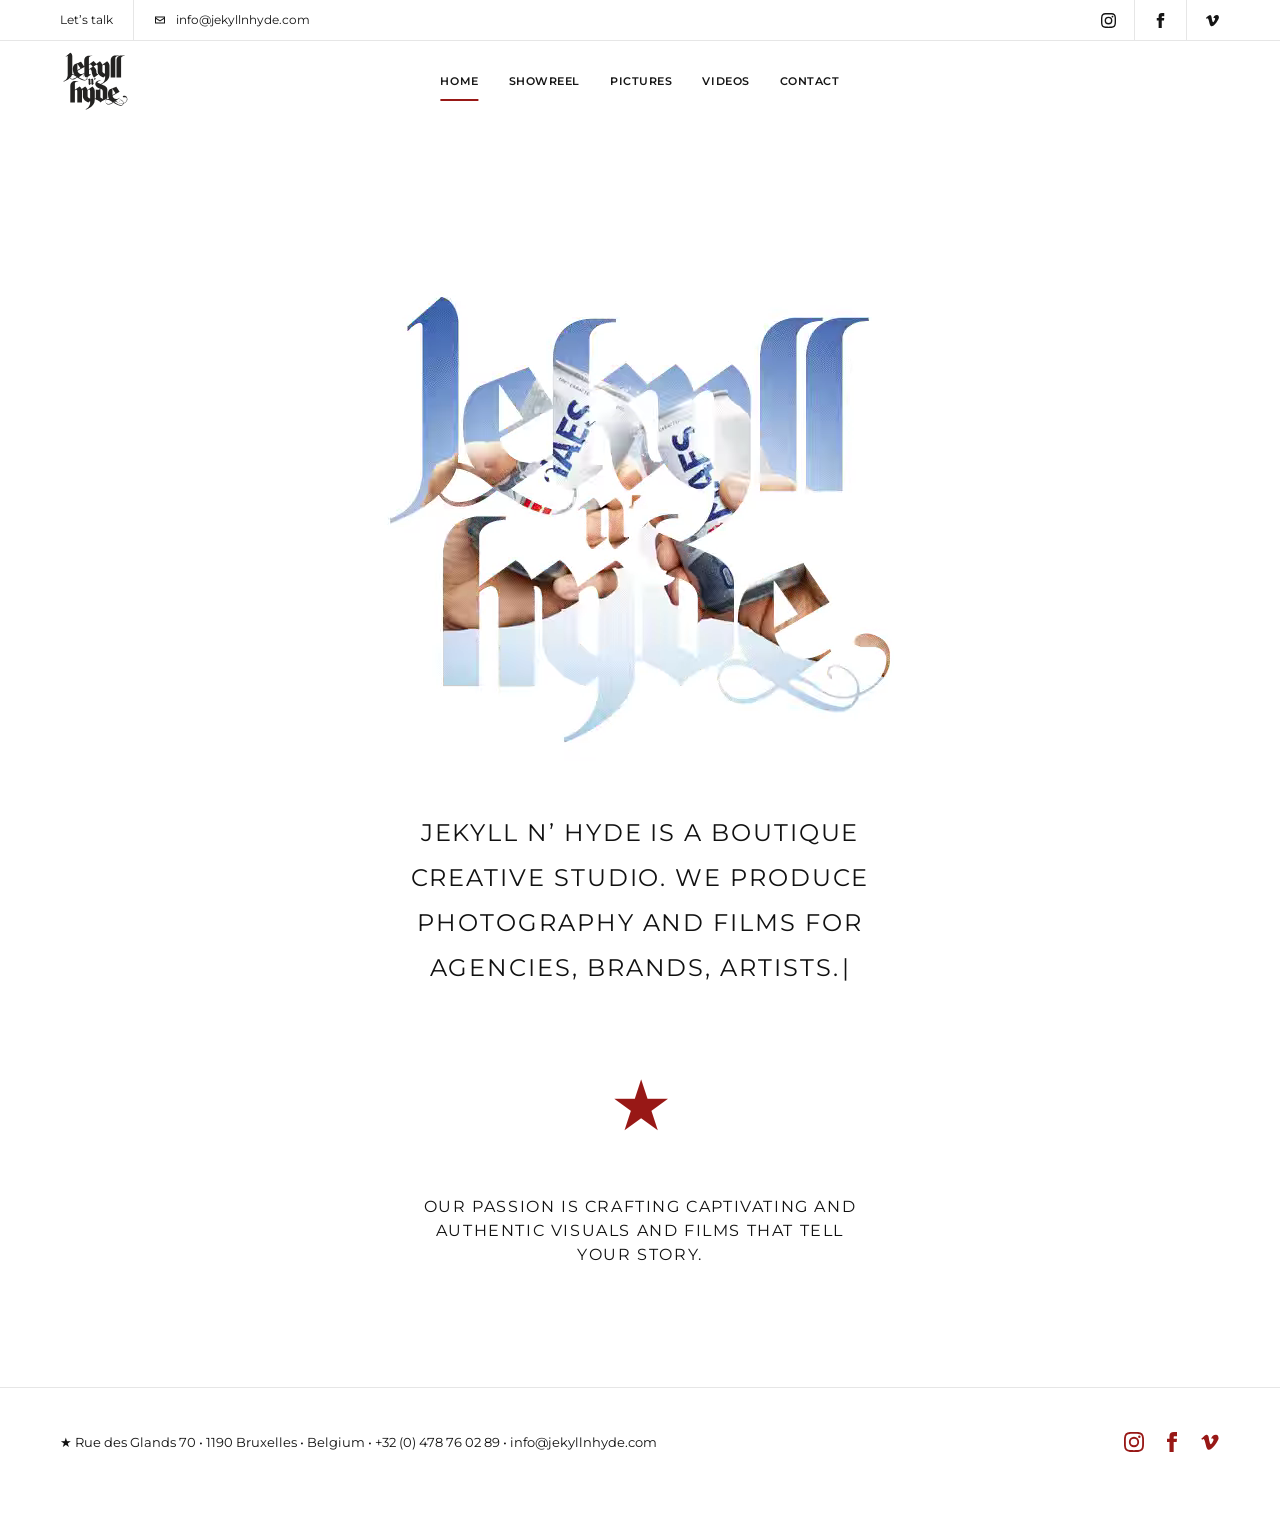
==== index.html @ 576fac51 "Site statique jekyllnhyde.com : migration depuis WordPress Reproduction fidèle des 5 pages (Home, Sh" ====
<!doctype html>
<html lang="en">
<head>
<meta charset="utf-8">
<meta name="viewport" content="width=device-width, initial-scale=1">
<title>Jekyll N&#x27; Hyde | Photography &amp; film production studio in Brussels</title>
<meta name="description" content="Jekyll N&#x27; Hyde is a boutique creative studio in Brussels. We produce advertising photography, commercial films and post-production for agencies, brands, artists and TV shows.">
<link rel="canonical" href="https://jekyllnhyde.com/">
<meta name="robots" content="index, follow, max-image-preview:large">
<meta property="og:type" content="website">
<meta property="og:site_name" content="Jekyll N' Hyde">
<meta property="og:title" content="Jekyll N&#x27; Hyde | Photography &amp; film production studio in Brussels">
<meta property="og:description" content="Jekyll N&#x27; Hyde is a boutique creative studio in Brussels. We produce advertising photography, commercial films and post-production for agencies, brands, artists and TV shows.">
<meta property="og:url" content="https://jekyllnhyde.com/">
<meta property="og:image" content="https://jekyllnhyde.com/assets/img/og-image.jpg">
<meta property="og:locale" content="en_GB">
<meta name="twitter:card" content="summary_large_image">
<link rel="icon" type="image/png" sizes="32x32" href="favicon-32.png">
<link rel="apple-touch-icon" href="apple-touch-icon.png">
<link rel="preload" href="assets/fonts/montserrat-latin-400-normal.woff2" as="font" type="font/woff2" crossorigin>
<link rel="stylesheet" href="assets/css/site.css?v=1">
<script type="application/ld+json">{"@context": "https://schema.org", "@type": "ProfessionalService", "@id": "https://jekyllnhyde.com/#org", "name": "Jekyll N' Hyde", "alternateName": "Jekyll N Hyde", "description": "Boutique creative studio in Brussels producing photography and films for agencies, brands, artists, rock bands and TV shows.", "url": "https://jekyllnhyde.com/", "logo": "https://jekyllnhyde.com/apple-touch-icon.png", "image": "https://jekyllnhyde.com/assets/img/og-image.jpg", "email": "info@jekyllnhyde.com", "telephone": "+32478760289", "address": {"@type": "PostalAddress", "streetAddress": "Rue des Glands 70", "postalCode": "1190", "addressLocality": "Bruxelles", "addressRegion": "Brussels-Capital", "addressCountry": "BE"}, "areaServed": "Europe", "knowsAbout": ["Advertising photography", "Commercial film production", "Post-production", "Photo retouching"], "sameAs": ["https://www.instagram.com/jekyllnhydestudio/", "https://www.facebook.com/everythingartificial", "https://vimeo.com/jekyllnhyde"]}</script>
</head>
<body class="home">
<div class="topbar"><div class="wrap">
<div class="topbar-left"><span>Let’s talk</span><a href="mailto:info@jekyllnhyde.com"><svg class="icon" viewBox="0 0 24 24" aria-hidden="true"><path d="M2 5h20v14H2V5zm2 2v.5l8 5 8-5V7H4zm16 2.8-8 5-8-5V17h16V9.8z"/></svg>info@jekyllnhyde.com</a></div>
<div class="topbar-right"><a href="https://www.instagram.com/jekyllnhydestudio/" rel="noopener" target="_blank" aria-label="Instagram"><svg class="icon" viewBox="0 0 24 24" aria-hidden="true"><path d="M12 2.2c3.2 0 3.6 0 4.8.1 3.3.1 4.8 1.7 4.9 4.9.1 1.3.1 1.6.1 4.8s0 3.6-.1 4.8c-.1 3.2-1.7 4.8-4.9 4.9-1.3.1-1.6.1-4.8.1s-3.6 0-4.8-.1c-3.3-.1-4.8-1.7-4.9-4.9C2.2 15.6 2.2 15.2 2.2 12s0-3.6.1-4.8C2.4 3.9 3.9 2.4 7.2 2.3 8.4 2.2 8.8 2.2 12 2.2zM12 0C8.7 0 8.3 0 7.1.1 2.7.3.3 2.7.1 7.1 0 8.3 0 8.7 0 12s0 3.7.1 4.9c.2 4.4 2.6 6.8 7 7 1.2.1 1.6.1 4.9.1s3.7 0 4.9-.1c4.4-.2 6.8-2.6 7-7 .1-1.2.1-1.6.1-4.9s0-3.7-.1-4.9c-.2-4.4-2.6-6.8-7-7C15.7 0 15.3 0 12 0zm0 5.8a6.2 6.2 0 1 0 0 12.4 6.2 6.2 0 0 0 0-12.4zM12 16a4 4 0 1 1 0-8 4 4 0 0 1 0 8zm6.4-11.8a1.4 1.4 0 1 0 0 2.9 1.4 1.4 0 0 0 0-2.9z"/></svg></a><a href="https://www.facebook.com/everythingartificial" rel="noopener" target="_blank" aria-label="Facebook"><svg class="icon" viewBox="0 0 24 24" aria-hidden="true"><path d="M9 8H6v4h3v12h5V12h3.6l.4-4h-4V6.3c0-1 .2-1.3 1.1-1.3H18V0h-3.8C10.6 0 9 1.6 9 4.6V8z"/></svg></a><a href="https://vimeo.com/jekyllnhyde" rel="noopener" target="_blank" aria-label="Vimeo"><svg class="icon" viewBox="0 0 24 24" aria-hidden="true"><path d="M22.4 6.9c-.1 2.1-1.6 5-4.4 8.7-2.9 3.8-5.3 5.7-7.3 5.7-1.2 0-2.3-1.1-3.1-3.4L6 11.7C5.4 9.4 4.8 8.3 4.1 8.3c-.1 0-.7.3-1.6 1L1.5 8c1-.9 2-1.8 3-2.7 1.4-1.2 2.4-1.8 3-1.9 1.6-.2 2.6.9 3 3.3.4 2.6.7 4.2.9 4.8.5 2.1 1 3.2 1.5 3.2.4 0 1.1-.7 1.9-2 .9-1.4 1.3-2.4 1.4-3.1.1-1.2-.3-1.8-1.4-1.8-.5 0-1 .1-1.5.3 1-3.3 3-4.9 5.9-4.8 2.1.1 3.1 1.4 3 4z"/></svg></a></div>
</div></div>
<header class="header"><div class="wrap">
<a class="logo" href="" aria-label="Jekyll N' Hyde – home"><img src="assets/img/logo.svg" width="70" height="60" alt="Jekyll N' Hyde"></a>
<nav class="nav" id="nav" aria-label="Main"><a href="" aria-current="page">Home</a><a href="showreel/">Showreel</a><a href="pictures/">Pictures</a><a href="videos/">Videos</a><a href="contact/">Contact</a></nav>
<button class="burger" aria-label="Menu" aria-controls="nav" aria-expanded="false"><span></span></button>
</div></header>
<main>
<section class="home-hero wrap">
<a class="hero-media" href="showreel/" aria-label="Watch our showreel">
<video autoplay muted loop playsinline width="600" height="500" poster="assets/img/hero-poster.webp" aria-label="Jekyll N' Hyde logo animated with our photography">
<source src="assets/img/hero.webm" type="video/webm"><source src="assets/img/hero.mp4" type="video/mp4"></video>
</a>
<h1 class="home-title">Jekyll N’ Hyde is a boutique creative studio. We produce photography and films for agencies, brands, <span class="typed" data-words="artists.|rock bands.|TV shows.">artists.</span><span class="sr-only"> rock bands, TV shows.</span></h1>
</section>
<div class="star-sep"><p class="star" aria-hidden="true">★</p></div>
<p class="home-tagline wrap">Our passion is crafting captivating and authentic visuals and films that tell your story.</p>
</main>
<footer class="footer"><div class="wrap">
<address>★ Rue des Glands 70 • 1190 Bruxelles • Belgium • <a href="tel:+32478760289">+32 (0) 478 76 02 89</a> • <a href="mailto:info@jekyllnhyde.com">info@jekyllnhyde.com</a></address>
<div class="footer-social"><a href="https://www.instagram.com/jekyllnhydestudio/" rel="noopener" target="_blank" aria-label="Instagram"><svg class="icon" viewBox="0 0 24 24" aria-hidden="true"><path d="M12 2.2c3.2 0 3.6 0 4.8.1 3.3.1 4.8 1.7 4.9 4.9.1 1.3.1 1.6.1 4.8s0 3.6-.1 4.8c-.1 3.2-1.7 4.8-4.9 4.9-1.3.1-1.6.1-4.8.1s-3.6 0-4.8-.1c-3.3-.1-4.8-1.7-4.9-4.9C2.2 15.6 2.2 15.2 2.2 12s0-3.6.1-4.8C2.4 3.9 3.9 2.4 7.2 2.3 8.4 2.2 8.8 2.2 12 2.2zM12 0C8.7 0 8.3 0 7.1.1 2.7.3.3 2.7.1 7.1 0 8.3 0 8.7 0 12s0 3.7.1 4.9c.2 4.4 2.6 6.8 7 7 1.2.1 1.6.1 4.9.1s3.7 0 4.9-.1c4.4-.2 6.8-2.6 7-7 .1-1.2.1-1.6.1-4.9s0-3.7-.1-4.9c-.2-4.4-2.6-6.8-7-7C15.7 0 15.3 0 12 0zm0 5.8a6.2 6.2 0 1 0 0 12.4 6.2 6.2 0 0 0 0-12.4zM12 16a4 4 0 1 1 0-8 4 4 0 0 1 0 8zm6.4-11.8a1.4 1.4 0 1 0 0 2.9 1.4 1.4 0 0 0 0-2.9z"/></svg></a><a href="https://www.facebook.com/everythingartificial" rel="noopener" target="_blank" aria-label="Facebook"><svg class="icon" viewBox="0 0 24 24" aria-hidden="true"><path d="M9 8H6v4h3v12h5V12h3.6l.4-4h-4V6.3c0-1 .2-1.3 1.1-1.3H18V0h-3.8C10.6 0 9 1.6 9 4.6V8z"/></svg></a><a href="https://vimeo.com/jekyllnhyde" rel="noopener" target="_blank" aria-label="Vimeo"><svg class="icon" viewBox="0 0 24 24" aria-hidden="true"><path d="M22.4 6.9c-.1 2.1-1.6 5-4.4 8.7-2.9 3.8-5.3 5.7-7.3 5.7-1.2 0-2.3-1.1-3.1-3.4L6 11.7C5.4 9.4 4.8 8.3 4.1 8.3c-.1 0-.7.3-1.6 1L1.5 8c1-.9 2-1.8 3-2.7 1.4-1.2 2.4-1.8 3-1.9 1.6-.2 2.6.9 3 3.3.4 2.6.7 4.2.9 4.8.5 2.1 1 3.2 1.5 3.2.4 0 1.1-.7 1.9-2 .9-1.4 1.3-2.4 1.4-3.1.1-1.2-.3-1.8-1.4-1.8-.5 0-1 .1-1.5.3 1-3.3 3-4.9 5.9-4.8 2.1.1 3.1 1.4 3 4z"/></svg></a></div>
</div></footer>

<script src="assets/js/site.js?v=1" defer></script>
</body>
</html>
---- assets/css/site.css ----
/* Jekyll N' Hyde — feuille de style unique */

@font-face{font-family:"Montserrat";font-weight:400;font-style:normal;font-display:swap;src:url(../fonts/montserrat-latin-400-normal.woff2) format("woff2")}
@font-face{font-family:"Montserrat";font-weight:500;font-style:normal;font-display:swap;src:url(../fonts/montserrat-latin-500-normal.woff2) format("woff2")}
@font-face{font-family:"Montserrat";font-weight:600;font-style:normal;font-display:swap;src:url(../fonts/montserrat-latin-600-normal.woff2) format("woff2")}
@font-face{font-family:"Quicksand";font-weight:700;font-style:normal;font-display:swap;src:url(../fonts/quicksand-latin-700-normal.woff2) format("woff2")}
@font-face{font-family:"Raleway";font-weight:600;font-style:normal;font-display:swap;src:url(../fonts/raleway-latin-600-normal.woff2) format("woff2")}

:root{
  --red:#981816;
  --ink:#111;
  --ink-2:#151515;
  --line:#e6e6e6;
  --bg:#fff;
  --wrap:1200px;
}

*,*::before,*::after{box-sizing:border-box}
html{-webkit-text-size-adjust:100%;scroll-behavior:smooth}
body{margin:0;background:var(--bg);color:var(--ink);font:400 13px/28px "Montserrat",system-ui,sans-serif;-webkit-font-smoothing:antialiased}
img,video,iframe{display:block;max-width:100%}
a{color:inherit;text-decoration:none}
a:focus-visible,button:focus-visible{outline:2px solid var(--red);outline-offset:3px}
button{font:inherit;color:inherit;background:none;border:0;padding:0;cursor:pointer}
.wrap{max-width:var(--wrap);margin:0 auto;padding:0 20px}
.sr-only{position:absolute;width:1px;height:1px;overflow:hidden;clip:rect(0 0 0 0);white-space:nowrap}
.icon{width:16px;height:16px;fill:currentColor;display:block}

/* ---------- Barre du haut ---------- */
.topbar{border-bottom:1px solid var(--line);font-size:12px;line-height:40px;color:var(--ink-2)}
.topbar .wrap{display:flex;justify-content:space-between;align-items:stretch}
.topbar-left{display:flex}
.topbar-left>*{padding-right:20px;margin-right:20px;border-right:1px solid var(--line)}
.topbar-left>*:last-child{border:0}
.topbar-left a{display:flex;align-items:center;gap:10px}
.topbar-left .icon{width:12px;height:12px}
.topbar-right{display:flex}
.topbar-right a{display:flex;align-items:center;padding:0 18px;border-left:1px solid var(--line)}
.topbar-right a:first-child{border-left:0}
.topbar-right a:last-child{padding-right:0}
.topbar-right .icon{width:15px;height:15px}
.topbar a:hover{color:var(--red)}

/* ---------- En-tête / navigation ---------- */
.header .wrap{display:flex;align-items:center;height:80px;position:relative}
.logo img{width:70px;height:60px}
.nav{position:absolute;left:50%;transform:translateX(-50%);display:flex;gap:30px}
.nav a{font-size:11px;font-weight:600;letter-spacing:.05em;text-transform:uppercase;line-height:80px;color:var(--ink-2);position:relative;display:block}
.nav a::after{content:"";position:absolute;left:0;right:0;bottom:20px;height:2px;background:var(--red);transform:scaleX(0);transition:transform .3s}
.nav a:hover::after,.nav a[aria-current="page"]::after{transform:scaleX(1)}
.burger{display:none;margin-left:auto;width:28px;height:18px;position:relative}
.burger span,.burger::before,.burger::after{content:"";position:absolute;left:0;right:0;height:2px;background:var(--ink)}
.burger::before{top:0}.burger span{top:8px}.burger::after{bottom:0}

main{padding-top:120px}

/* ---------- Pied de page ---------- */
.footer{border-top:1px solid var(--line);margin-top:120px;padding:40px 0 60px}
.footer .wrap{display:flex;justify-content:space-between;align-items:center;gap:20px}
.footer address{font-style:normal;font-size:13px}
.footer-social{display:flex;gap:18px;color:var(--red)}
.footer-social .icon{width:20px;height:20px}
.footer-social a:hover{color:var(--ink)}

/* ---------- Étoile ---------- */
.star{font-family:"Raleway",sans-serif;font-weight:700;font-size:60px;line-height:75px;color:var(--red);text-align:center;margin:0}
.star-sep{padding:80px 0}

/* ---------- Accueil ---------- */
.home-hero{text-align:center;padding-top:20px}
.home-hero a.hero-media{display:inline-block}
.home-hero video,.home-hero .hero-media img{width:600px;height:auto;aspect-ratio:6/5;margin:0 auto}
.home-title{max-width:560px;margin:40px auto 0;font-size:24px;line-height:45px;letter-spacing:.08em;font-weight:400;text-transform:uppercase;color:var(--ink)}
.typed::after{content:"|";animation:blink .8s step-end infinite;margin-left:2px}
@keyframes blink{50%{opacity:0}}
.home-tagline{max-width:480px;margin:0 auto;font-size:16px;line-height:24px;letter-spacing:.1em;text-transform:uppercase;text-align:center;font-weight:400}
.home .star-sep{padding:80px 0 50px}

/* ---------- Showreel ---------- */
.player{position:relative;aspect-ratio:16/9;background:#888 center/cover no-repeat;overflow:hidden}
.player img{width:100%;height:100%;object-fit:cover;filter:brightness(.62)}
.player iframe{position:absolute;inset:0;width:100%;height:100%;border:0}
.play{position:absolute;left:50%;top:50%;width:60px;height:60px;margin:-30px 0 0 -30px;border-radius:50%;background:rgba(17,17,17,.9);display:flex;align-items:center;justify-content:center;transition:transform .25s,background .25s}
.play::before{content:"";width:0;height:0;border-style:solid;border-width:6px 0 6px 10px;border-color:transparent transparent transparent #fff;margin-left:3px;filter:opacity(.85)}
a:hover .play,button:hover .play{transform:scale(1.1);background:var(--red)}
.player-btn{position:absolute;inset:0;width:100%;height:100%}

.services{display:grid;grid-template-columns:repeat(3,1fr);gap:40px;margin-top:80px;text-align:center}
.services h2{font-family:"Quicksand",sans-serif;font-weight:700;font-size:40px;line-height:50px;letter-spacing:-.03em;margin:0 0 40px}
.services p{margin:0}

.backstage{margin:80px auto 0;max-width:1360px;overflow:hidden}
.backstage-track{display:flex;transition:transform .6s ease}
.backstage-track img{flex:0 0 25%;width:25%;height:auto;aspect-ratio:650/433;object-fit:cover}

.more{text-align:center;margin-top:80px}
.more h2{font-family:"Quicksand",sans-serif;font-weight:700;font-size:40px;line-height:50px;letter-spacing:-.03em;margin:0 0 40px}
.more-links{display:flex;justify-content:center;align-items:center;gap:0}
.more-links a{flex:0 0 260px;font-size:18px;line-height:28px}
.more-links a:hover{color:var(--red)}
.more-links .star{flex:0 0 120px}

/* ---------- Pictures ---------- */
.gallery{display:grid;grid-template-columns:repeat(3,1fr)}
.gallery a{position:relative;display:block;overflow:hidden;aspect-ratio:692/502;background:#f2f2f2}
.gallery img{width:100%;height:100%;object-fit:cover;transition:transform .6s ease}
.gallery figcaption{position:absolute;inset:0;display:flex;flex-direction:column;align-items:center;justify-content:center;background:rgba(17,17,17,.75);color:#fff;font-size:14px;line-height:20px;font-weight:500;text-align:center;opacity:0;transition:opacity .35s}
.gallery figcaption .s{color:var(--red);font-size:12px}
.gallery a:hover figcaption,.gallery a:focus-visible figcaption{opacity:1}
.gallery a:hover img{transform:scale(1.04)}

/* Visionneuse */
.lightbox{position:fixed;inset:0;z-index:100;background:rgba(10,10,10,.96);display:none;align-items:center;justify-content:center;flex-direction:column}
.lightbox.open{display:flex}
.lightbox img{max-width:92vw;max-height:82vh;object-fit:contain}
.lightbox .lb-cap{color:#fff;margin-top:14px;font-size:13px;letter-spacing:.05em}
.lightbox .lb-cap .s{color:var(--red);margin:0 8px}
.lb-btn{position:absolute;color:#fff;width:54px;height:54px;font-size:28px;line-height:54px;text-align:center;opacity:.8}
.lb-btn:hover{opacity:1;color:var(--red)}
.lb-close{top:10px;right:10px}
.lb-prev{left:10px;top:50%;margin-top:-27px}
.lb-next{right:10px;top:50%;margin-top:-27px}
.lb-video{width:min(92vw,calc(82vh*16/9));aspect-ratio:16/9}
.lb-video iframe{width:100%;height:100%;border:0}

/* ---------- Videos ---------- */
.video-grid{display:grid;grid-template-columns:repeat(3,1fr);gap:80px 40px}
.video-card{border-bottom:1px solid var(--line);padding-bottom:40px;text-align:center}
.video-card button{display:block;width:100%;position:relative;aspect-ratio:16/9;overflow:hidden}
.video-card img{width:100%;height:100%;object-fit:cover}
.video-card h3{margin:40px 0 0;font-size:13px;line-height:20px;font-weight:500}
.video-card p{margin:0;font-size:13px;line-height:20px;letter-spacing:.03em}
.vimeo-more{display:flex;justify-content:flex-end;align-items:center;gap:10px;margin-top:80px;font-size:24px;letter-spacing:.02em;text-transform:uppercase}
.vimeo-more img{height:30px;width:auto}
.vimeo-more:hover{color:var(--red)}

/* ---------- Contact ---------- */
.contact{display:grid;grid-template-columns:1fr 1fr;gap:40px;align-items:center}
.contact-map img{width:450px;height:auto;margin:0 auto}
.contact h1{font-family:"Raleway",sans-serif;font-weight:600;font-size:24px;line-height:35px;margin:0}
.contact hr{width:112px;border:0;border-top:2px solid var(--red);margin:40px 0}
.contact p{margin:0;line-height:20px}
.contact p a{text-decoration:underline}
.contact p a:hover{color:var(--red)}

/* ---------- 404 ---------- */
.notfound{text-align:center}
.notfound h1{font-family:"Quicksand",sans-serif;font-size:40px;line-height:50px;margin:0 0 20px}
.notfound a{text-decoration:underline}

/* ---------- Tablette ---------- */
@media (max-width:1024px){
  .services{grid-template-columns:1fr;gap:60px;max-width:640px;margin-left:auto;margin-right:auto}
  .video-grid{grid-template-columns:repeat(2,1fr)}
  .backstage-track img{flex-basis:50%;width:50%}
}

/* ---------- Mobile ---------- */
@media (max-width:767px){
  .topbar{display:none}
  .header .wrap{height:60px}
  .logo img{width:35px;height:30px}
  .burger{display:block}
  .nav{display:none;position:fixed;inset:60px 0 0 0;transform:none;background:#fff;flex-direction:column;gap:0;padding:20px;z-index:50;border-top:1px solid var(--line)}
  .nav.open{display:flex}
  .nav a{line-height:56px;font-size:13px;border-bottom:1px solid var(--line)}
  .nav a::after{display:none}
  .nav a[aria-current="page"]{color:var(--red)}
  main{padding-top:60px}
  .home-hero video,.home-hero .hero-media img{width:100%}
  .home-title{font-size:22px;line-height:45px;padding:0 10px}
  .home-tagline{font-size:15px;max-width:none}
  .services h2,.more h2{font-size:28px;line-height:36px;margin-bottom:30px}
  .backstage-track img{flex-basis:100%;width:100%}
  .more-links{flex-direction:column}
  .more-links a,.more-links .star{flex:none;padding:20px 0}
  .gallery{grid-template-columns:1fr}
  .gallery figcaption br{display:none}
  .gallery figcaption{opacity:1;inset:auto 0 0 0;background:linear-gradient(transparent,rgba(0,0,0,.6));padding:30px 10px 10px;flex-direction:row;gap:8px}
  .video-grid{grid-template-columns:1fr;gap:50px}
  .vimeo-more{justify-content:center;font-size:18px}
  .contact{grid-template-columns:1fr;text-align:left}
  .contact-map img{width:80%}
  .footer{margin-top:80px}
  .footer .wrap{flex-direction:column;text-align:center}
  .footer address{line-height:22px}
}

@media (prefers-reduced-motion:reduce){
  *{transition:none!important;animation:none!important}
}
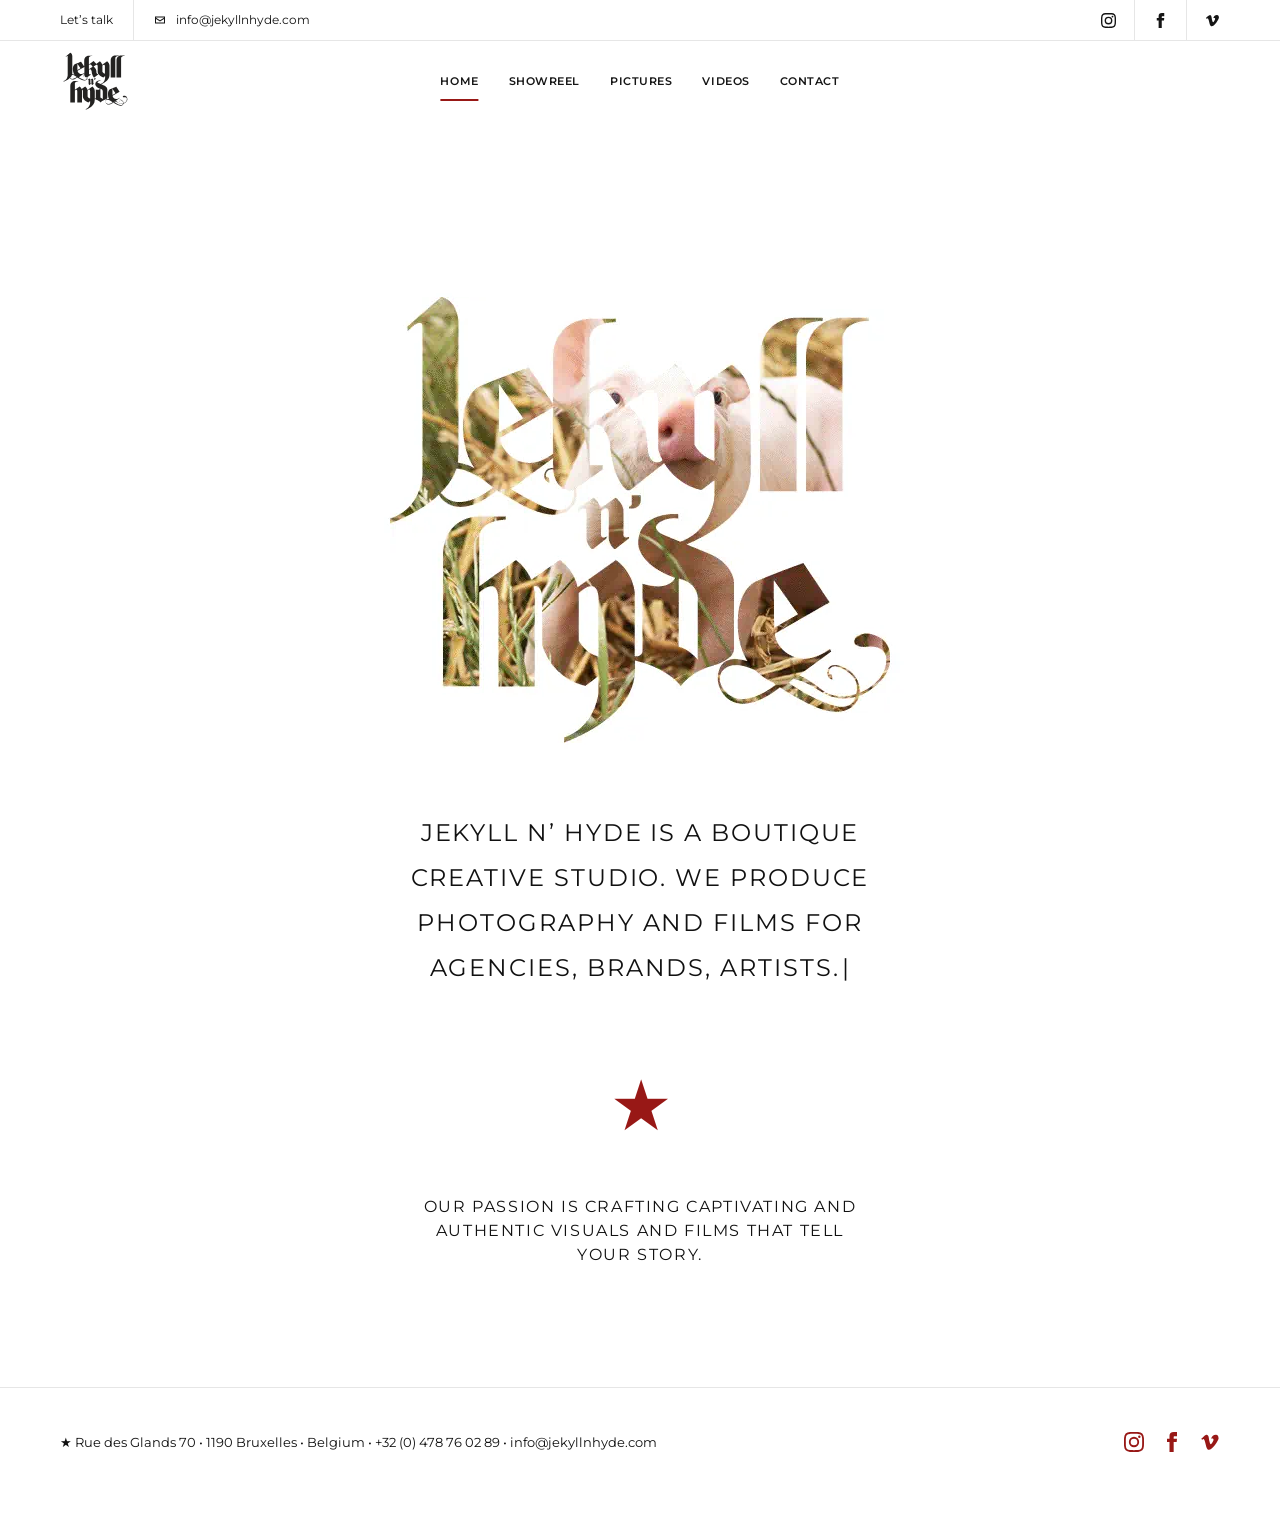
==== commit 287c7c60: "Accueil : animation du logo en WebP animé au lieu d'une vidéo Supprime les fines lignes sombres que " ====
--- a/index.html
+++ b/index.html
@@ -18,7 +18,7 @@
 <link rel="icon" type="image/png" sizes="32x32" href="favicon-32.png">
 <link rel="apple-touch-icon" href="apple-touch-icon.png">
 <link rel="preload" href="assets/fonts/montserrat-latin-400-normal.woff2" as="font" type="font/woff2" crossorigin>
-<link rel="stylesheet" href="assets/css/site.css?v=1">
+<link rel="stylesheet" href="assets/css/site.css?v=2">
 <script type="application/ld+json">{"@context": "https://schema.org", "@type": "ProfessionalService", "@id": "https://jekyllnhyde.com/#org", "name": "Jekyll N' Hyde", "alternateName": "Jekyll N Hyde", "description": "Boutique creative studio in Brussels producing photography and films for agencies, brands, artists, rock bands and TV shows.", "url": "https://jekyllnhyde.com/", "logo": "https://jekyllnhyde.com/apple-touch-icon.png", "image": "https://jekyllnhyde.com/assets/img/og-image.jpg", "email": "info@jekyllnhyde.com", "telephone": "+32478760289", "address": {"@type": "PostalAddress", "streetAddress": "Rue des Glands 70", "postalCode": "1190", "addressLocality": "Bruxelles", "addressRegion": "Brussels-Capital", "addressCountry": "BE"}, "areaServed": "Europe", "knowsAbout": ["Advertising photography", "Commercial film production", "Post-production", "Photo retouching"], "sameAs": ["https://www.instagram.com/jekyllnhydestudio/", "https://www.facebook.com/everythingartificial", "https://vimeo.com/jekyllnhyde"]}</script>
 </head>
 <body class="home">
@@ -34,8 +34,7 @@
 <main>
 <section class="home-hero wrap">
 <a class="hero-media" href="showreel/" aria-label="Watch our showreel">
-<video autoplay muted loop playsinline width="600" height="500" poster="assets/img/hero-poster.webp" aria-label="Jekyll N' Hyde logo animated with our photography">
-<source src="assets/img/hero.webm" type="video/webm"><source src="assets/img/hero.mp4" type="video/mp4"></video>
+<img src="assets/img/hero.webp" width="600" height="500" fetchpriority="high" alt="Jekyll N' Hyde logo animated with our photography">
 </a>
 <h1 class="home-title">Jekyll N’ Hyde is a boutique creative studio. We produce photography and films for agencies, brands, <span class="typed" data-words="artists.|rock bands.|TV shows.">artists.</span><span class="sr-only"> rock bands, TV shows.</span></h1>
 </section>
@@ -47,6 +46,6 @@
 <div class="footer-social"><a href="https://www.instagram.com/jekyllnhydestudio/" rel="noopener" target="_blank" aria-label="Instagram"><svg class="icon" viewBox="0 0 24 24" aria-hidden="true"><path d="M12 2.2c3.2 0 3.6 0 4.8.1 3.3.1 4.8 1.7 4.9 4.9.1 1.3.1 1.6.1 4.8s0 3.6-.1 4.8c-.1 3.2-1.7 4.8-4.9 4.9-1.3.1-1.6.1-4.8.1s-3.6 0-4.8-.1c-3.3-.1-4.8-1.7-4.9-4.9C2.2 15.6 2.2 15.2 2.2 12s0-3.6.1-4.8C2.4 3.9 3.9 2.4 7.2 2.3 8.4 2.2 8.8 2.2 12 2.2zM12 0C8.7 0 8.3 0 7.1.1 2.7.3.3 2.7.1 7.1 0 8.3 0 8.7 0 12s0 3.7.1 4.9c.2 4.4 2.6 6.8 7 7 1.2.1 1.6.1 4.9.1s3.7 0 4.9-.1c4.4-.2 6.8-2.6 7-7 .1-1.2.1-1.6.1-4.9s0-3.7-.1-4.9c-.2-4.4-2.6-6.8-7-7C15.7 0 15.3 0 12 0zm0 5.8a6.2 6.2 0 1 0 0 12.4 6.2 6.2 0 0 0 0-12.4zM12 16a4 4 0 1 1 0-8 4 4 0 0 1 0 8zm6.4-11.8a1.4 1.4 0 1 0 0 2.9 1.4 1.4 0 0 0 0-2.9z"/></svg></a><a href="https://www.facebook.com/everythingartificial" rel="noopener" target="_blank" aria-label="Facebook"><svg class="icon" viewBox="0 0 24 24" aria-hidden="true"><path d="M9 8H6v4h3v12h5V12h3.6l.4-4h-4V6.3c0-1 .2-1.3 1.1-1.3H18V0h-3.8C10.6 0 9 1.6 9 4.6V8z"/></svg></a><a href="https://vimeo.com/jekyllnhyde" rel="noopener" target="_blank" aria-label="Vimeo"><svg class="icon" viewBox="0 0 24 24" aria-hidden="true"><path d="M22.4 6.9c-.1 2.1-1.6 5-4.4 8.7-2.9 3.8-5.3 5.7-7.3 5.7-1.2 0-2.3-1.1-3.1-3.4L6 11.7C5.4 9.4 4.8 8.3 4.1 8.3c-.1 0-.7.3-1.6 1L1.5 8c1-.9 2-1.8 3-2.7 1.4-1.2 2.4-1.8 3-1.9 1.6-.2 2.6.9 3 3.3.4 2.6.7 4.2.9 4.8.5 2.1 1 3.2 1.5 3.2.4 0 1.1-.7 1.9-2 .9-1.4 1.3-2.4 1.4-3.1.1-1.2-.3-1.8-1.4-1.8-.5 0-1 .1-1.5.3 1-3.3 3-4.9 5.9-4.8 2.1.1 3.1 1.4 3 4z"/></svg></a></div>
 </div></footer>
 
-<script src="assets/js/site.js?v=1" defer></script>
+<script src="assets/js/site.js?v=2" defer></script>
 </body>
 </html>
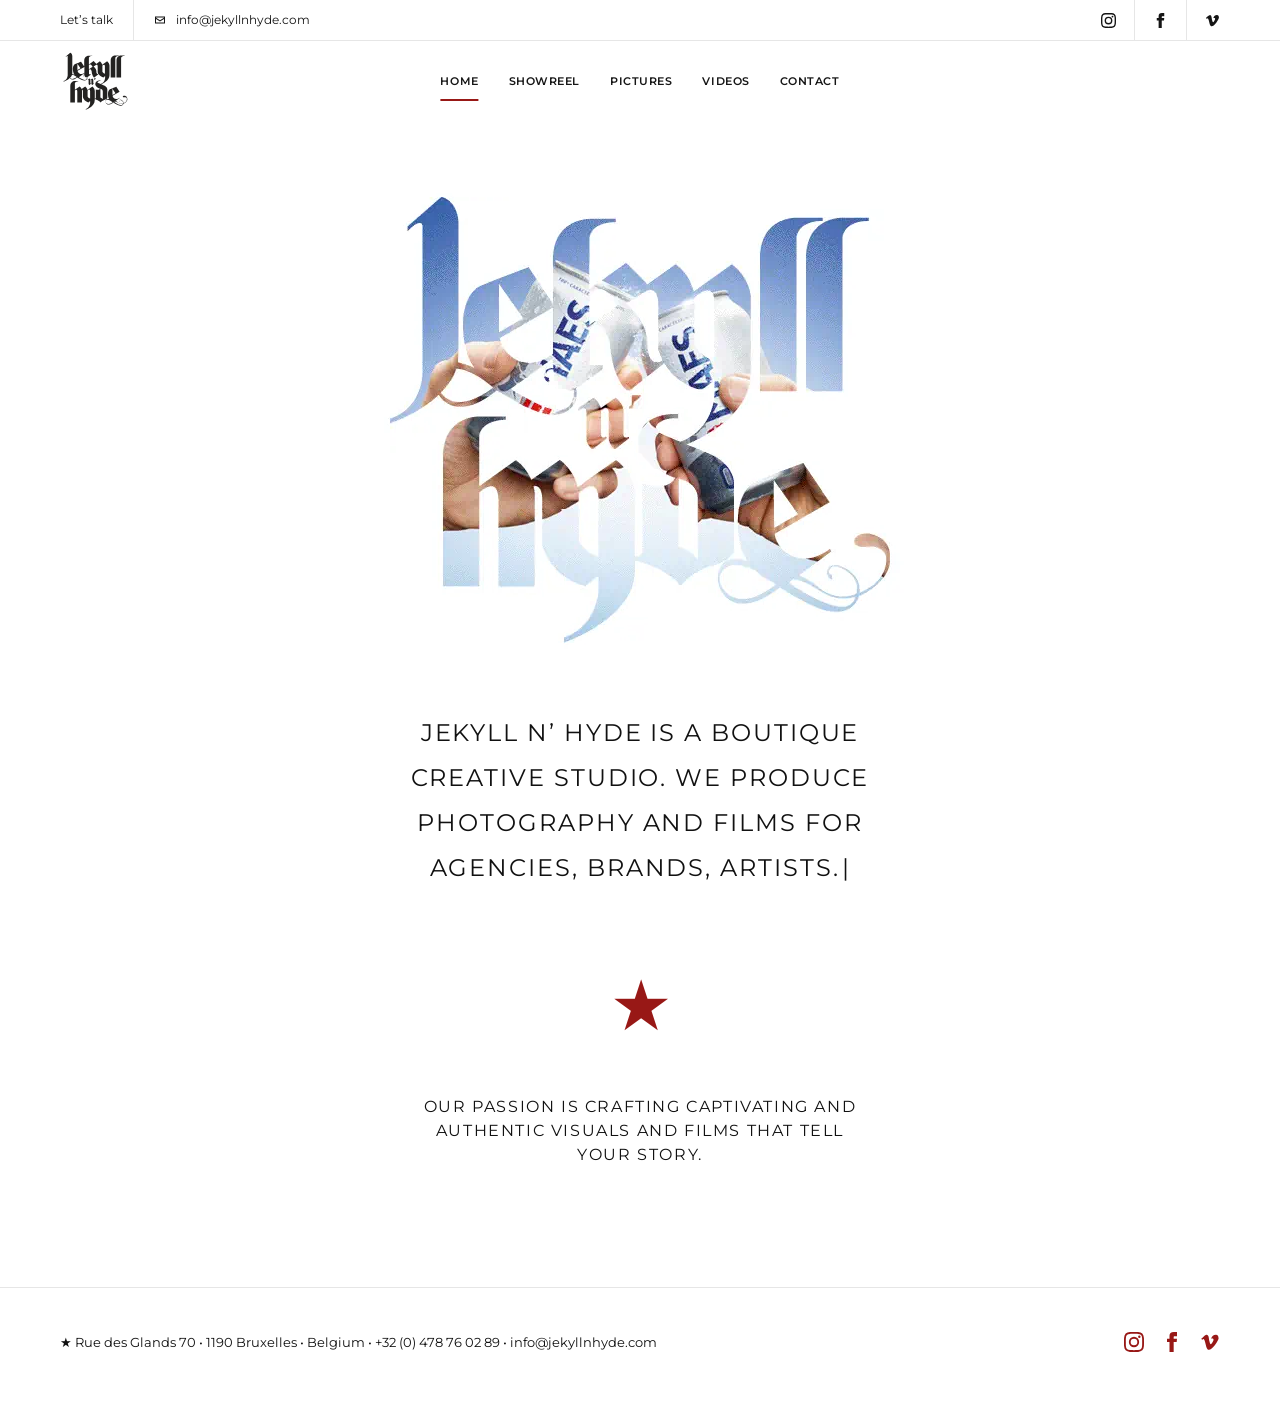
==== commit 8869dc6f: "Corrections de Fred : légendes, espace d'accueil, contact - Légende au survol : agence / étoile blan" ====
--- a/index.html
+++ b/index.html
@@ -18,7 +18,7 @@
 <link rel="icon" type="image/png" sizes="32x32" href="favicon-32.png">
 <link rel="apple-touch-icon" href="apple-touch-icon.png">
 <link rel="preload" href="assets/fonts/montserrat-latin-400-normal.woff2" as="font" type="font/woff2" crossorigin>
-<link rel="stylesheet" href="assets/css/site.css?v=2">
+<link rel="stylesheet" href="assets/css/site.css?v=3">
 <script type="application/ld+json">{"@context": "https://schema.org", "@type": "ProfessionalService", "@id": "https://jekyllnhyde.com/#org", "name": "Jekyll N' Hyde", "alternateName": "Jekyll N Hyde", "description": "Boutique creative studio in Brussels producing photography and films for agencies, brands, artists, rock bands and TV shows.", "url": "https://jekyllnhyde.com/", "logo": "https://jekyllnhyde.com/apple-touch-icon.png", "image": "https://jekyllnhyde.com/assets/img/og-image.jpg", "email": "info@jekyllnhyde.com", "telephone": "+32478760289", "address": {"@type": "PostalAddress", "streetAddress": "Rue des Glands 70", "postalCode": "1190", "addressLocality": "Bruxelles", "addressRegion": "Brussels-Capital", "addressCountry": "BE"}, "areaServed": "Europe", "knowsAbout": ["Advertising photography", "Commercial film production", "Post-production", "Photo retouching"], "sameAs": ["https://www.instagram.com/jekyllnhydestudio/", "https://www.facebook.com/everythingartificial", "https://vimeo.com/jekyllnhyde"]}</script>
 </head>
 <body class="home">
@@ -46,6 +46,6 @@
 <div class="footer-social"><a href="https://www.instagram.com/jekyllnhydestudio/" rel="noopener" target="_blank" aria-label="Instagram"><svg class="icon" viewBox="0 0 24 24" aria-hidden="true"><path d="M12 2.2c3.2 0 3.6 0 4.8.1 3.3.1 4.8 1.7 4.9 4.9.1 1.3.1 1.6.1 4.8s0 3.6-.1 4.8c-.1 3.2-1.7 4.8-4.9 4.9-1.3.1-1.6.1-4.8.1s-3.6 0-4.8-.1c-3.3-.1-4.8-1.7-4.9-4.9C2.2 15.6 2.2 15.2 2.2 12s0-3.6.1-4.8C2.4 3.9 3.9 2.4 7.2 2.3 8.4 2.2 8.8 2.2 12 2.2zM12 0C8.7 0 8.3 0 7.1.1 2.7.3.3 2.7.1 7.1 0 8.3 0 8.7 0 12s0 3.7.1 4.9c.2 4.4 2.6 6.8 7 7 1.2.1 1.6.1 4.9.1s3.7 0 4.9-.1c4.4-.2 6.8-2.6 7-7 .1-1.2.1-1.6.1-4.9s0-3.7-.1-4.9c-.2-4.4-2.6-6.8-7-7C15.7 0 15.3 0 12 0zm0 5.8a6.2 6.2 0 1 0 0 12.4 6.2 6.2 0 0 0 0-12.4zM12 16a4 4 0 1 1 0-8 4 4 0 0 1 0 8zm6.4-11.8a1.4 1.4 0 1 0 0 2.9 1.4 1.4 0 0 0 0-2.9z"/></svg></a><a href="https://www.facebook.com/everythingartificial" rel="noopener" target="_blank" aria-label="Facebook"><svg class="icon" viewBox="0 0 24 24" aria-hidden="true"><path d="M9 8H6v4h3v12h5V12h3.6l.4-4h-4V6.3c0-1 .2-1.3 1.1-1.3H18V0h-3.8C10.6 0 9 1.6 9 4.6V8z"/></svg></a><a href="https://vimeo.com/jekyllnhyde" rel="noopener" target="_blank" aria-label="Vimeo"><svg class="icon" viewBox="0 0 24 24" aria-hidden="true"><path d="M22.4 6.9c-.1 2.1-1.6 5-4.4 8.7-2.9 3.8-5.3 5.7-7.3 5.7-1.2 0-2.3-1.1-3.1-3.4L6 11.7C5.4 9.4 4.8 8.3 4.1 8.3c-.1 0-.7.3-1.6 1L1.5 8c1-.9 2-1.8 3-2.7 1.4-1.2 2.4-1.8 3-1.9 1.6-.2 2.6.9 3 3.3.4 2.6.7 4.2.9 4.8.5 2.1 1 3.2 1.5 3.2.4 0 1.1-.7 1.9-2 .9-1.4 1.3-2.4 1.4-3.1.1-1.2-.3-1.8-1.4-1.8-.5 0-1 .1-1.5.3 1-3.3 3-4.9 5.9-4.8 2.1.1 3.1 1.4 3 4z"/></svg></a></div>
 </div></footer>
 
-<script src="assets/js/site.js?v=2" defer></script>
+<script src="assets/js/site.js?v=3" defer></script>
 </body>
 </html>
--- a/assets/css/site.css
+++ b/assets/css/site.css
@@ -67,7 +67,8 @@
 .star-sep{padding:80px 0}
 
 /* ---------- Accueil ---------- */
-.home-hero{text-align:center;padding-top:20px}
+.home-hero{text-align:center}
+.home main{padding-top:40px}
 .home-hero a.hero-media{display:inline-block}
 .home-hero video,.home-hero .hero-media img{width:600px;height:auto;aspect-ratio:6/5;margin:0 auto}
 .home-title{max-width:560px;margin:40px auto 0;font-size:24px;line-height:45px;letter-spacing:.08em;font-weight:400;text-transform:uppercase;color:var(--ink)}
@@ -105,7 +106,8 @@
 .gallery a{position:relative;display:block;overflow:hidden;aspect-ratio:692/502;background:#f2f2f2}
 .gallery img{width:100%;height:100%;object-fit:cover;transition:transform .6s ease}
 .gallery figcaption{position:absolute;inset:0;display:flex;flex-direction:column;align-items:center;justify-content:center;background:rgba(17,17,17,.75);color:#fff;font-size:14px;line-height:20px;font-weight:500;text-align:center;opacity:0;transition:opacity .35s}
-.gallery figcaption .s{color:var(--red);font-size:12px}
+.gallery figcaption span{display:block}
+.gallery figcaption .s{color:#fff;font-size:12px;line-height:18px}
 .gallery a:hover figcaption,.gallery a:focus-visible figcaption{opacity:1}
 .gallery a:hover img{transform:scale(1.04)}
 
@@ -175,7 +177,7 @@
   .more-links{flex-direction:column}
   .more-links a,.more-links .star{flex:none;padding:20px 0}
   .gallery{grid-template-columns:1fr}
-  .gallery figcaption br{display:none}
+  .gallery figcaption span{display:inline}
   .gallery figcaption{opacity:1;inset:auto 0 0 0;background:linear-gradient(transparent,rgba(0,0,0,.6));padding:30px 10px 10px;flex-direction:row;gap:8px}
   .video-grid{grid-template-columns:1fr;gap:50px}
   .vimeo-more{justify-content:center;font-size:18px}
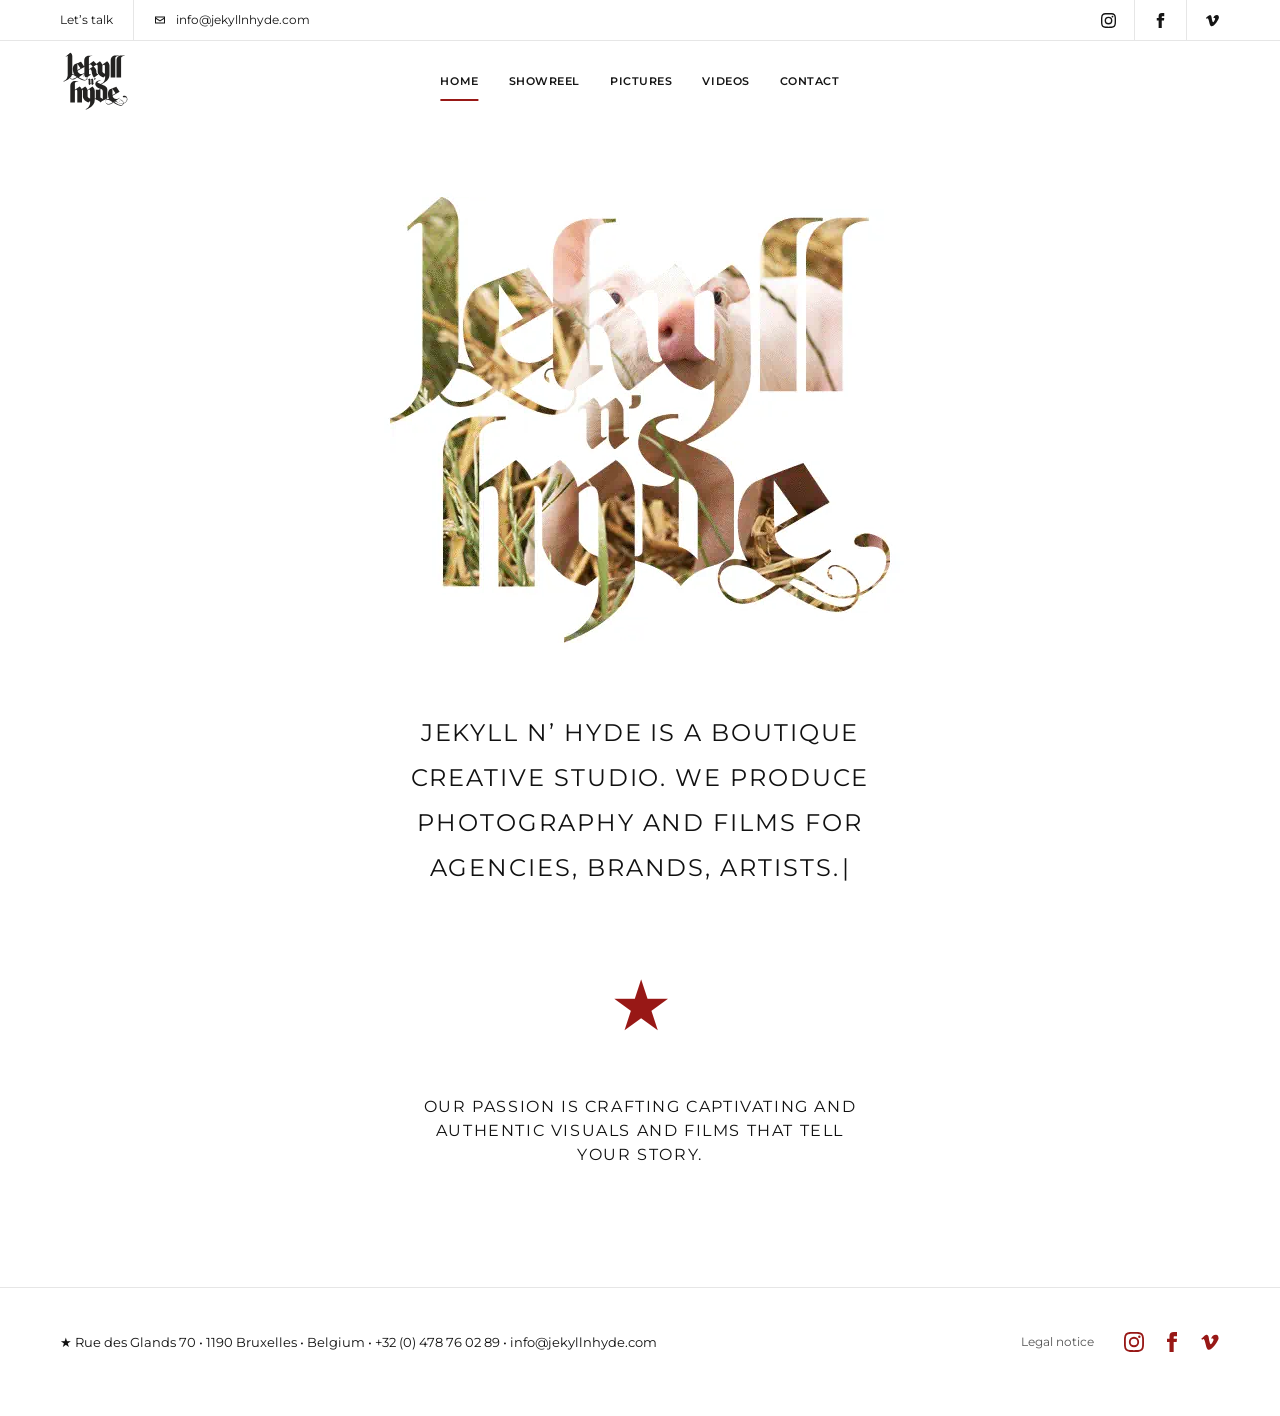
==== commit 9287e115: "Textes relus et page Legal notice - Showreel : corrections d'orthographe et de tournures, titre Movi" ====
--- a/index.html
+++ b/index.html
@@ -18,7 +18,7 @@
 <link rel="icon" type="image/png" sizes="32x32" href="favicon-32.png">
 <link rel="apple-touch-icon" href="apple-touch-icon.png">
 <link rel="preload" href="assets/fonts/montserrat-latin-400-normal.woff2" as="font" type="font/woff2" crossorigin>
-<link rel="stylesheet" href="assets/css/site.css?v=3">
+<link rel="stylesheet" href="assets/css/site.css?v=4">
 <script type="application/ld+json">{"@context": "https://schema.org", "@type": "ProfessionalService", "@id": "https://jekyllnhyde.com/#org", "name": "Jekyll N' Hyde", "alternateName": "Jekyll N Hyde", "description": "Boutique creative studio in Brussels producing photography and films for agencies, brands, artists, rock bands and TV shows.", "url": "https://jekyllnhyde.com/", "logo": "https://jekyllnhyde.com/apple-touch-icon.png", "image": "https://jekyllnhyde.com/assets/img/og-image.jpg", "email": "info@jekyllnhyde.com", "telephone": "+32478760289", "address": {"@type": "PostalAddress", "streetAddress": "Rue des Glands 70", "postalCode": "1190", "addressLocality": "Bruxelles", "addressRegion": "Brussels-Capital", "addressCountry": "BE"}, "areaServed": "Europe", "knowsAbout": ["Advertising photography", "Commercial film production", "Post-production", "Photo retouching"], "sameAs": ["https://www.instagram.com/jekyllnhydestudio/", "https://www.facebook.com/everythingartificial", "https://vimeo.com/jekyllnhyde"]}</script>
 </head>
 <body class="home">
@@ -43,9 +43,9 @@
 </main>
 <footer class="footer"><div class="wrap">
 <address>★ Rue des Glands 70 • 1190 Bruxelles • Belgium • <a href="tel:+32478760289">+32 (0) 478 76 02 89</a> • <a href="mailto:info@jekyllnhyde.com">info@jekyllnhyde.com</a></address>
-<div class="footer-social"><a href="https://www.instagram.com/jekyllnhydestudio/" rel="noopener" target="_blank" aria-label="Instagram"><svg class="icon" viewBox="0 0 24 24" aria-hidden="true"><path d="M12 2.2c3.2 0 3.6 0 4.8.1 3.3.1 4.8 1.7 4.9 4.9.1 1.3.1 1.6.1 4.8s0 3.6-.1 4.8c-.1 3.2-1.7 4.8-4.9 4.9-1.3.1-1.6.1-4.8.1s-3.6 0-4.8-.1c-3.3-.1-4.8-1.7-4.9-4.9C2.2 15.6 2.2 15.2 2.2 12s0-3.6.1-4.8C2.4 3.9 3.9 2.4 7.2 2.3 8.4 2.2 8.8 2.2 12 2.2zM12 0C8.7 0 8.3 0 7.1.1 2.7.3.3 2.7.1 7.1 0 8.3 0 8.7 0 12s0 3.7.1 4.9c.2 4.4 2.6 6.8 7 7 1.2.1 1.6.1 4.9.1s3.7 0 4.9-.1c4.4-.2 6.8-2.6 7-7 .1-1.2.1-1.6.1-4.9s0-3.7-.1-4.9c-.2-4.4-2.6-6.8-7-7C15.7 0 15.3 0 12 0zm0 5.8a6.2 6.2 0 1 0 0 12.4 6.2 6.2 0 0 0 0-12.4zM12 16a4 4 0 1 1 0-8 4 4 0 0 1 0 8zm6.4-11.8a1.4 1.4 0 1 0 0 2.9 1.4 1.4 0 0 0 0-2.9z"/></svg></a><a href="https://www.facebook.com/everythingartificial" rel="noopener" target="_blank" aria-label="Facebook"><svg class="icon" viewBox="0 0 24 24" aria-hidden="true"><path d="M9 8H6v4h3v12h5V12h3.6l.4-4h-4V6.3c0-1 .2-1.3 1.1-1.3H18V0h-3.8C10.6 0 9 1.6 9 4.6V8z"/></svg></a><a href="https://vimeo.com/jekyllnhyde" rel="noopener" target="_blank" aria-label="Vimeo"><svg class="icon" viewBox="0 0 24 24" aria-hidden="true"><path d="M22.4 6.9c-.1 2.1-1.6 5-4.4 8.7-2.9 3.8-5.3 5.7-7.3 5.7-1.2 0-2.3-1.1-3.1-3.4L6 11.7C5.4 9.4 4.8 8.3 4.1 8.3c-.1 0-.7.3-1.6 1L1.5 8c1-.9 2-1.8 3-2.7 1.4-1.2 2.4-1.8 3-1.9 1.6-.2 2.6.9 3 3.3.4 2.6.7 4.2.9 4.8.5 2.1 1 3.2 1.5 3.2.4 0 1.1-.7 1.9-2 .9-1.4 1.3-2.4 1.4-3.1.1-1.2-.3-1.8-1.4-1.8-.5 0-1 .1-1.5.3 1-3.3 3-4.9 5.9-4.8 2.1.1 3.1 1.4 3 4z"/></svg></a></div>
+<div class="footer-right"><a class="footer-legal" href="legal-notice/">Legal notice</a><div class="footer-social"><a href="https://www.instagram.com/jekyllnhydestudio/" rel="noopener" target="_blank" aria-label="Instagram"><svg class="icon" viewBox="0 0 24 24" aria-hidden="true"><path d="M12 2.2c3.2 0 3.6 0 4.8.1 3.3.1 4.8 1.7 4.9 4.9.1 1.3.1 1.6.1 4.8s0 3.6-.1 4.8c-.1 3.2-1.7 4.8-4.9 4.9-1.3.1-1.6.1-4.8.1s-3.6 0-4.8-.1c-3.3-.1-4.8-1.7-4.9-4.9C2.2 15.6 2.2 15.2 2.2 12s0-3.6.1-4.8C2.4 3.9 3.9 2.4 7.2 2.3 8.4 2.2 8.8 2.2 12 2.2zM12 0C8.7 0 8.3 0 7.1.1 2.7.3.3 2.7.1 7.1 0 8.3 0 8.7 0 12s0 3.7.1 4.9c.2 4.4 2.6 6.8 7 7 1.2.1 1.6.1 4.9.1s3.7 0 4.9-.1c4.4-.2 6.8-2.6 7-7 .1-1.2.1-1.6.1-4.9s0-3.7-.1-4.9c-.2-4.4-2.6-6.8-7-7C15.7 0 15.3 0 12 0zm0 5.8a6.2 6.2 0 1 0 0 12.4 6.2 6.2 0 0 0 0-12.4zM12 16a4 4 0 1 1 0-8 4 4 0 0 1 0 8zm6.4-11.8a1.4 1.4 0 1 0 0 2.9 1.4 1.4 0 0 0 0-2.9z"/></svg></a><a href="https://www.facebook.com/everythingartificial" rel="noopener" target="_blank" aria-label="Facebook"><svg class="icon" viewBox="0 0 24 24" aria-hidden="true"><path d="M9 8H6v4h3v12h5V12h3.6l.4-4h-4V6.3c0-1 .2-1.3 1.1-1.3H18V0h-3.8C10.6 0 9 1.6 9 4.6V8z"/></svg></a><a href="https://vimeo.com/jekyllnhyde" rel="noopener" target="_blank" aria-label="Vimeo"><svg class="icon" viewBox="0 0 24 24" aria-hidden="true"><path d="M22.4 6.9c-.1 2.1-1.6 5-4.4 8.7-2.9 3.8-5.3 5.7-7.3 5.7-1.2 0-2.3-1.1-3.1-3.4L6 11.7C5.4 9.4 4.8 8.3 4.1 8.3c-.1 0-.7.3-1.6 1L1.5 8c1-.9 2-1.8 3-2.7 1.4-1.2 2.4-1.8 3-1.9 1.6-.2 2.6.9 3 3.3.4 2.6.7 4.2.9 4.8.5 2.1 1 3.2 1.5 3.2.4 0 1.1-.7 1.9-2 .9-1.4 1.3-2.4 1.4-3.1.1-1.2-.3-1.8-1.4-1.8-.5 0-1 .1-1.5.3 1-3.3 3-4.9 5.9-4.8 2.1.1 3.1 1.4 3 4z"/></svg></a></div></div>
 </div></footer>
 
-<script src="assets/js/site.js?v=3" defer></script>
+<script src="assets/js/site.js?v=4" defer></script>
 </body>
 </html>
--- a/assets/css/site.css
+++ b/assets/css/site.css
@@ -191,3 +191,15 @@
 @media (prefers-reduced-motion:reduce){
   *{transition:none!important;animation:none!important}
 }
+
+/* ---------- Mentions légales ---------- */
+.footer-right{display:flex;align-items:center;gap:30px}
+.footer-legal{font-size:12px;color:#555}
+.footer-legal:hover{color:var(--red)}
+.legal{max-width:760px}
+.legal h1{font-family:"Quicksand",sans-serif;font-weight:700;font-size:40px;line-height:50px;letter-spacing:-.03em;margin:0 0 40px}
+.legal h2{font-family:"Raleway",sans-serif;font-weight:600;font-size:18px;line-height:26px;margin:40px 0 10px}
+.legal p{margin:0 0 14px;line-height:24px}
+.legal a{text-decoration:underline}
+.legal-date{color:#777;margin-top:40px!important}
+@media (max-width:767px){.footer-right{flex-direction:column-reverse;gap:16px}.legal h1{font-size:30px;line-height:38px}}
